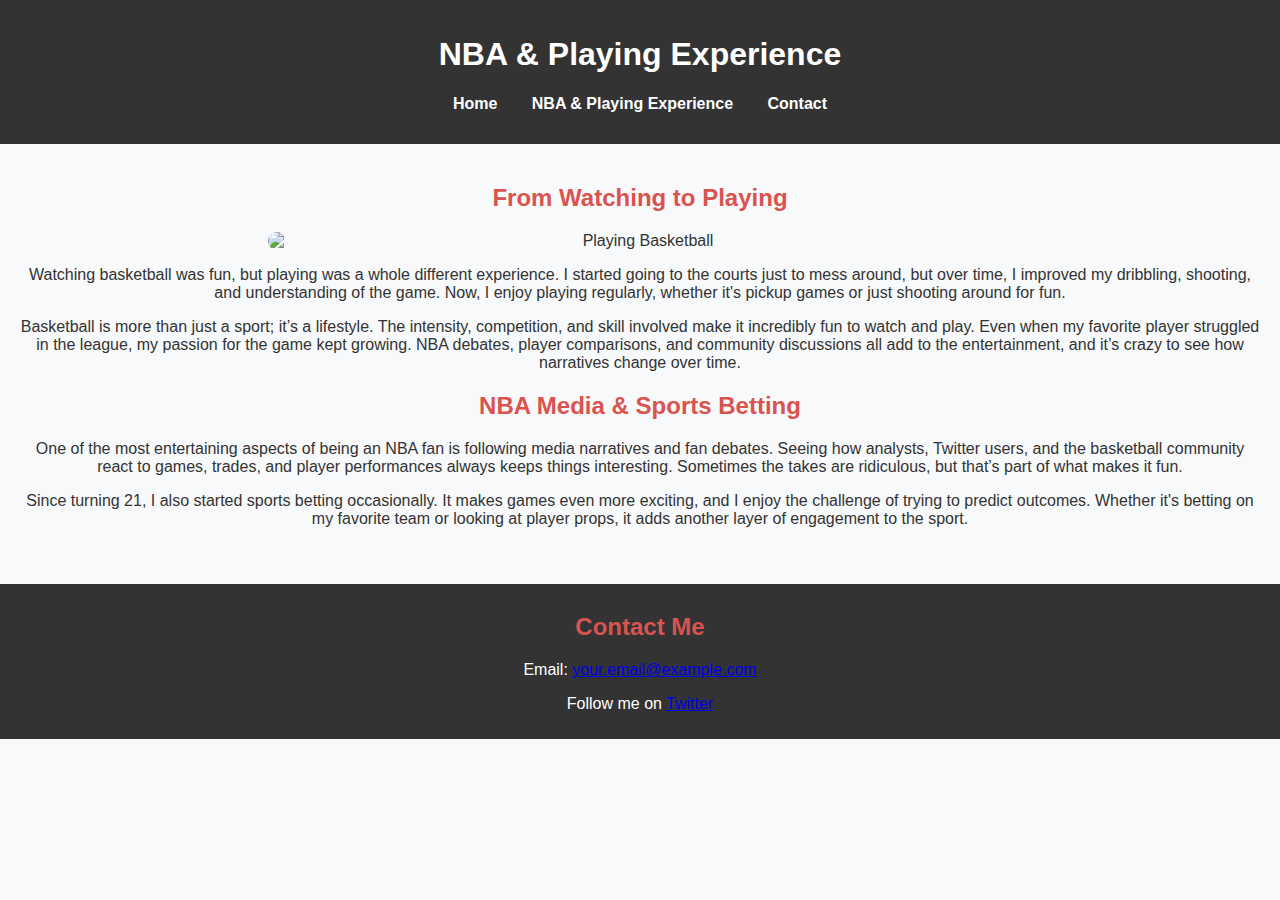
==== basketball.html @ 53b971b4 "Initial commit" ====
<!DOCTYPE html>
<html lang="en">
<head>
    <meta charset="UTF-8">
    <meta name="viewport" content="width=device-width, initial-scale=1.0">
    <title>NBA & Playing Experience</title>
    <link rel="stylesheet" href="styles.css">
</head>
<body>

    <header>
        <h1>NBA & Playing Experience</h1>
        <nav>
            <ul>
                <li><a href="index.html">Home</a></li>
                <li><a href="basketball.html">NBA & Playing Experience</a></li>
                <li><a href="index.html#contact">Contact</a></li>
            </ul>
        </nav>
    </header>

    <section class="content">
        <h2>From Watching to Playing</h2>
        <img src="basketball_court.jpg" alt="Playing Basketball">
        <p>
            Watching basketball was fun, but playing was a whole different experience. I started going to the courts just to mess around, but over time, 
            I improved my dribbling, shooting, and understanding of the game. Now, I enjoy playing regularly, whether it's pickup games or just shooting 
            around for fun.
        </p>
        <p>
            Basketball is more than just a sport; it’s a lifestyle. The intensity, competition, and skill involved make it incredibly fun to watch and play. 
            Even when my favorite player struggled in the league, my passion for the game kept growing. NBA debates, player comparisons, and community discussions 
            all add to the entertainment, and it’s crazy to see how narratives change over time.
        </p>

        <h2>NBA Media & Sports Betting</h2>
        <p>
            One of the most entertaining aspects of being an NBA fan is following media narratives and fan debates. Seeing how analysts, Twitter users, and the 
            basketball community react to games, trades, and player performances always keeps things interesting. Sometimes the takes are ridiculous, but that’s 
            part of what makes it fun.
        </p>
        <p>
            Since turning 21, I also started sports betting occasionally. It makes games even more exciting, and I enjoy the challenge of trying to predict outcomes. 
            Whether it's betting on my favorite team or looking at player props, it adds another layer of engagement to the sport.
        </p>
    </section>

    <footer id="contact">
        <h2>Contact Me</h2>
        <p>Email: <a href="mailto:your.email@example.com">your.email@example.com</a></p>
        <p>Follow me on <a href="https://twitter.com/yourprofile" target="_blank">Twitter</a></p>
    </footer>

</body>
</html>
---- styles.css ----
body {
    font-family: Arial, sans-serif;
    margin: 0;
    padding: 0;
    background-color: #f8f9fa;
    color: #333;
}

header {
    background-color: #333;
    color: white;
    padding: 15px;
    text-align: center;
}

nav ul {
    list-style: none;
    padding: 0;
}

nav ul li {
    display: inline;
    margin: 0 15px;
}

nav ul li a {
    color: white;
    text-decoration: none;
    font-weight: bold;
}

.intro, .content {
    padding: 20px;
    text-align: center;
}

img {
    width: 60%;
    height: auto;
    display: block;
    margin: 10px auto;
    border-radius: 10px;
}

h2 {
    color: #d9534f;
}

footer {
    background-color: #333;
    color: white;
    text-align: center;
    padding: 10px;
    margin-top: 20px;
}
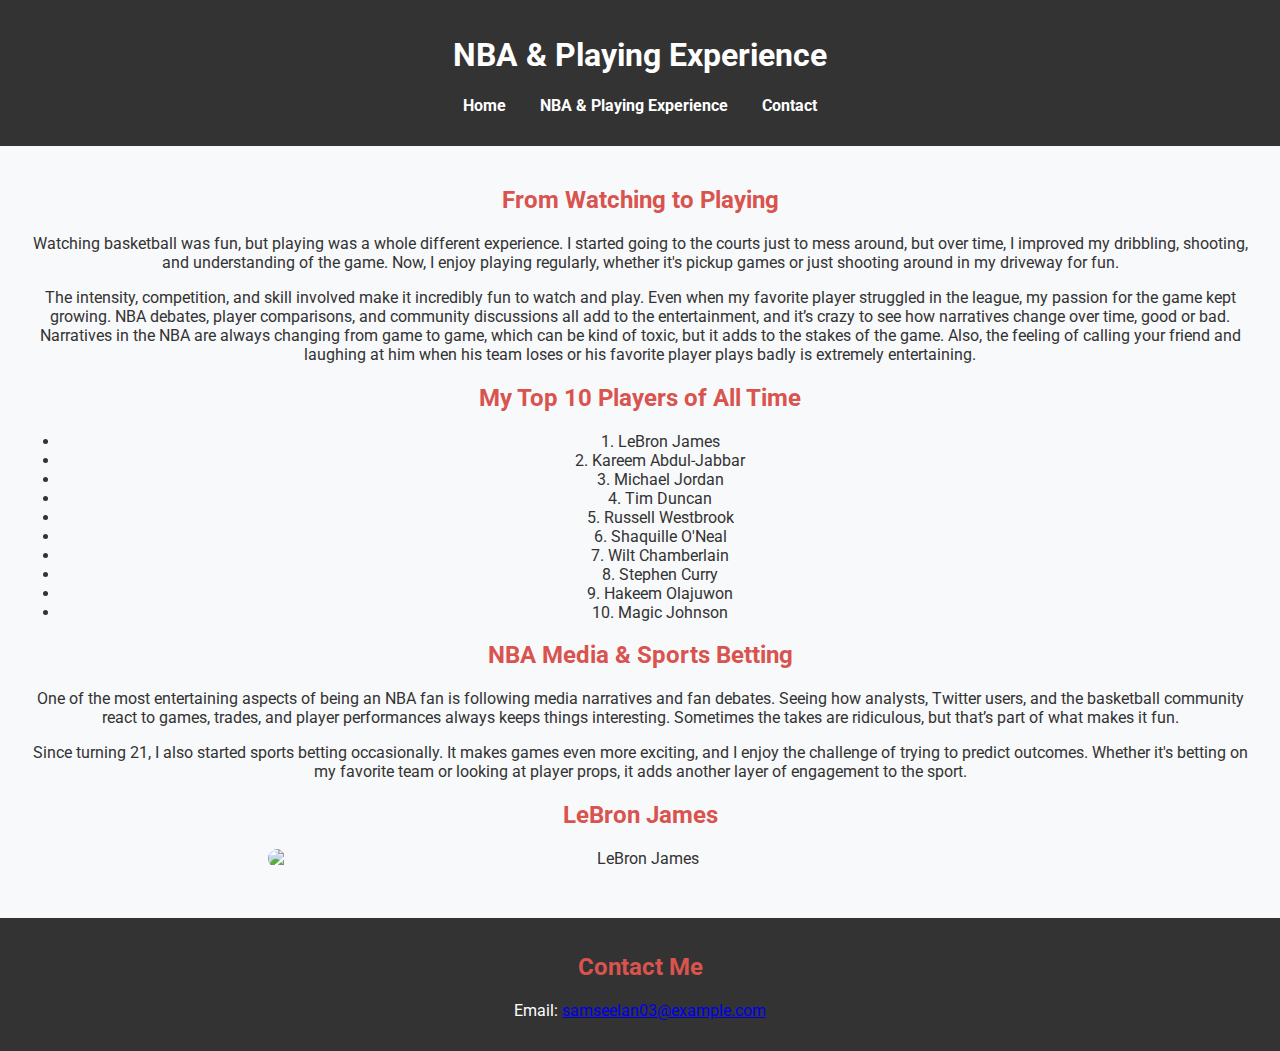
==== commit 8e68d332: "new changes" ====
--- a/basketball.html
+++ b/basketball.html
@@ -21,17 +21,32 @@
 
     <section class="content">
         <h2>From Watching to Playing</h2>
-        <img src="basketball_court.jpg" alt="Playing Basketball">
         <p>
             Watching basketball was fun, but playing was a whole different experience. I started going to the courts just to mess around, but over time, 
             I improved my dribbling, shooting, and understanding of the game. Now, I enjoy playing regularly, whether it's pickup games or just shooting 
-            around for fun.
+            around in my driveway for fun.
         </p>
         <p>
-            Basketball is more than just a sport; it’s a lifestyle. The intensity, competition, and skill involved make it incredibly fun to watch and play. 
+            The intensity, competition, and skill involved make it incredibly fun to watch and play. 
             Even when my favorite player struggled in the league, my passion for the game kept growing. NBA debates, player comparisons, and community discussions 
-            all add to the entertainment, and it’s crazy to see how narratives change over time.
+            all add to the entertainment, and it’s crazy to see how narratives change over time, good or bad. Narratives in the NBA are always changing from game to game,
+            which can be kind of toxic, but it adds to the stakes of the game. Also, the feeling of calling your friend and laughing at him when his team loses or his favorite player 
+            plays badly is extremely entertaining.
         </p>
+
+        <h2>My Top 10 Players of All Time</h2>
+        <ul>
+            <li>1. LeBron James</li>
+            <li>2. Kareem Abdul-Jabbar</li>
+            <li>3. Michael Jordan</li>
+            <li>4. Tim Duncan</li>
+            <li>5. Russell Westbrook</li>
+            <li>6. Shaquille O'Neal</li>
+            <li>7. Wilt Chamberlain</li>
+            <li>8. Stephen Curry</li>
+            <li>9. Hakeem Olajuwon</li>
+            <li>10. Magic Johnson</li>
+        </ul>
 
         <h2>NBA Media & Sports Betting</h2>
         <p>
@@ -43,12 +58,15 @@
             Since turning 21, I also started sports betting occasionally. It makes games even more exciting, and I enjoy the challenge of trying to predict outcomes. 
             Whether it's betting on my favorite team or looking at player props, it adds another layer of engagement to the sport.
         </p>
+
+        <h2>LeBron James</h2>
+        <img src="lebron.jpg" alt="LeBron James">
+
     </section>
 
     <footer id="contact">
         <h2>Contact Me</h2>
-        <p>Email: <a href="mailto:your.email@example.com">your.email@example.com</a></p>
-        <p>Follow me on <a href="https://twitter.com/yourprofile" target="_blank">Twitter</a></p>
+        <p>Email: <a href="mailto:samseelan03@example.com">samseelan03@example.com</a></p>
     </footer>
 
 </body>
--- a/styles.css
+++ b/styles.css
@@ -1,5 +1,7 @@
+@import url('https://fonts.googleapis.com/css2?family=Roboto:wght@300;400;700&display=swap');
+
 body {
-    font-family: Arial, sans-serif;
+    font-family: 'Roboto', sans-serif;
     margin: 0;
     padding: 0;
     background-color: #f8f9fa;
@@ -29,6 +31,17 @@
     font-weight: bold;
 }
 
+nav ul li a:hover {
+    color: #d9534f;
+    transition: color 0.3s ease;
+}
+
+.container {
+    max-width: 900px;
+    margin: 0 auto;
+    padding: 20px;
+}
+
 .intro, .content {
     padding: 20px;
     text-align: center;
@@ -50,6 +63,6 @@
     background-color: #333;
     color: white;
     text-align: center;
-    padding: 10px;
+    padding: 15px;
     margin-top: 20px;
 }
